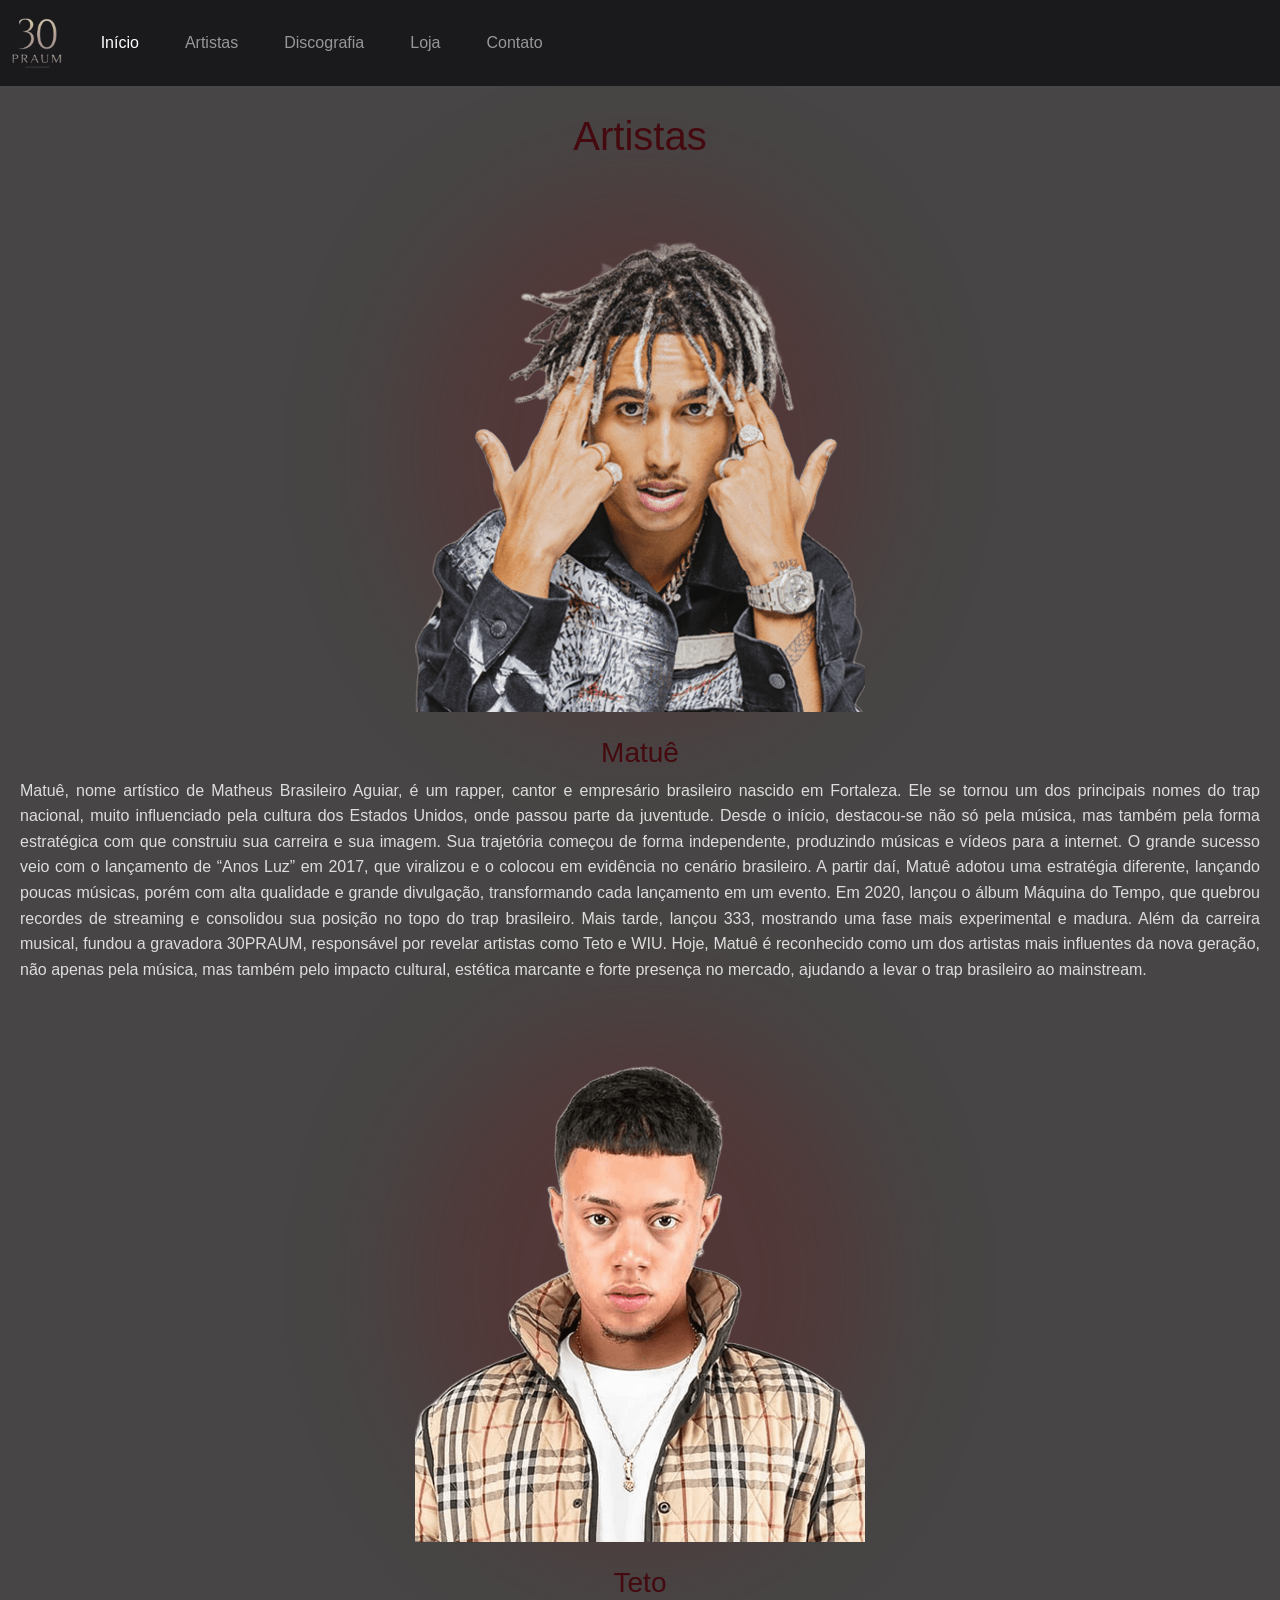
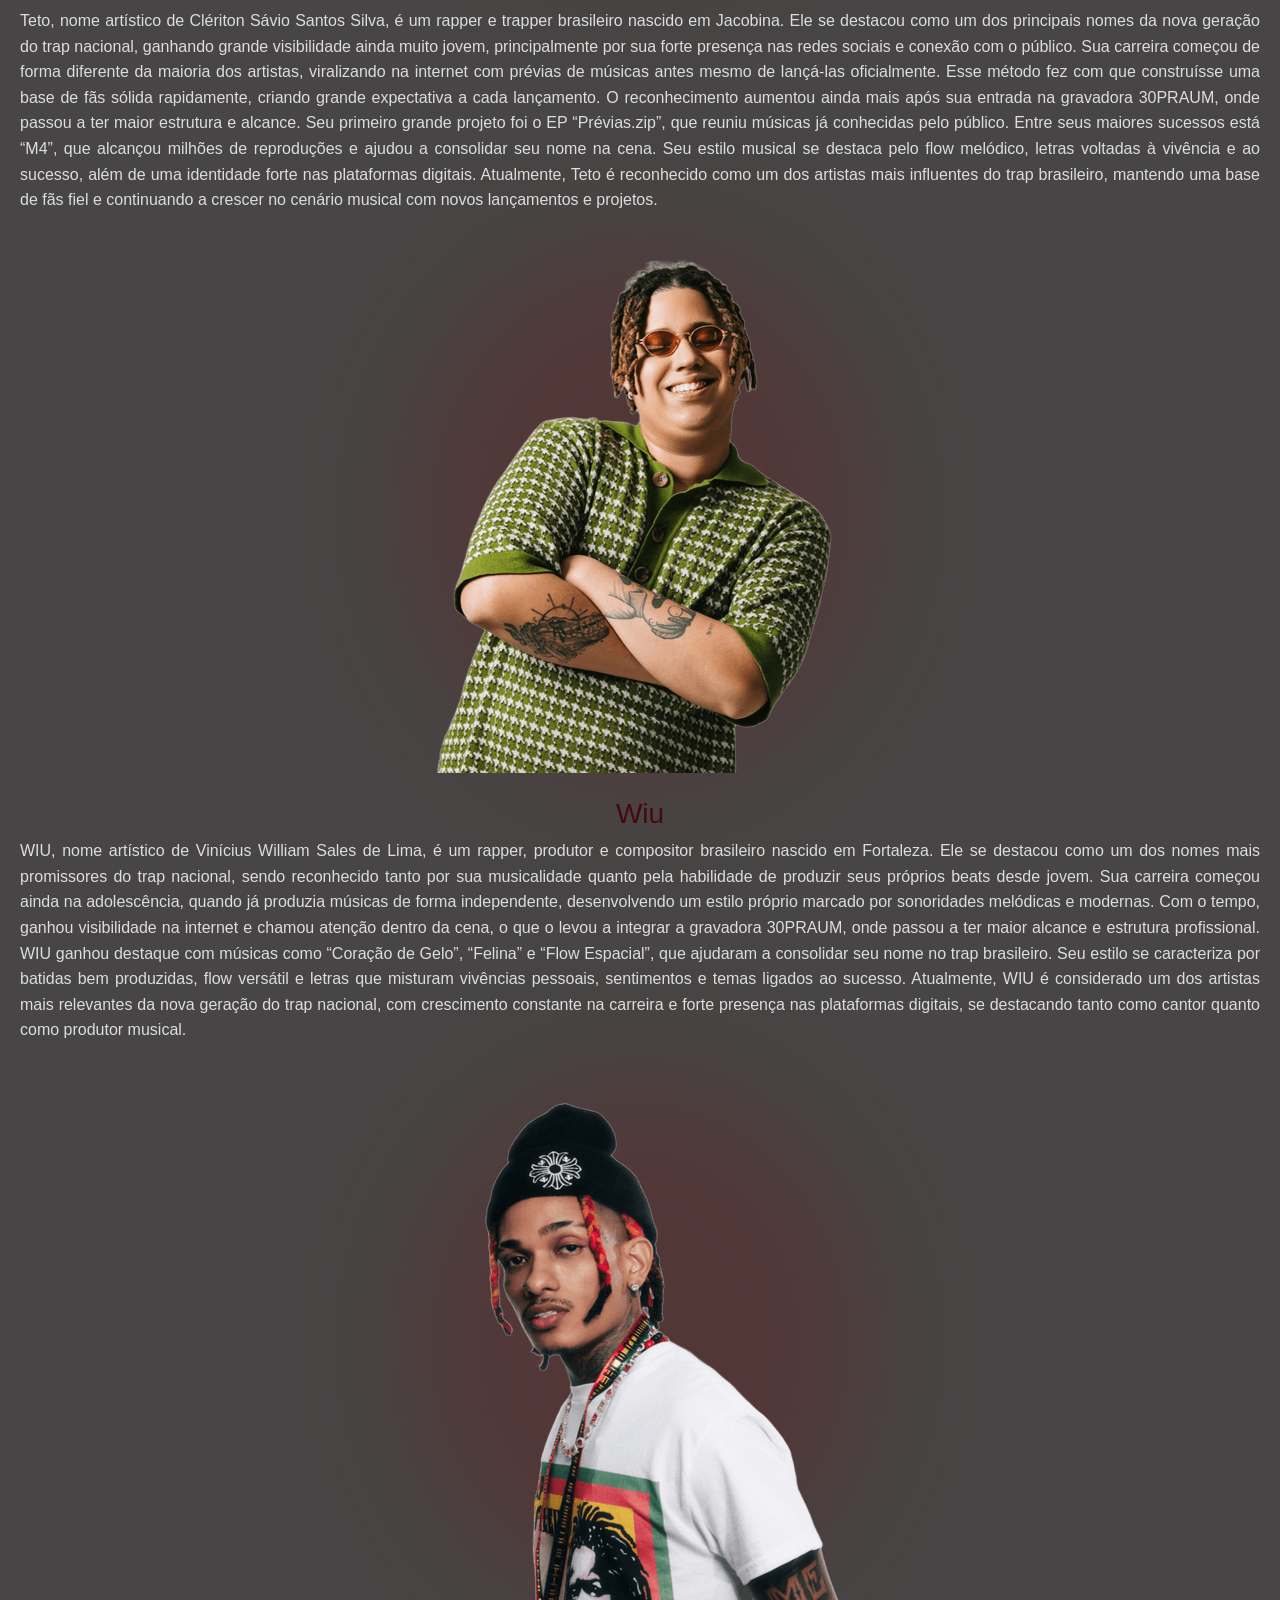
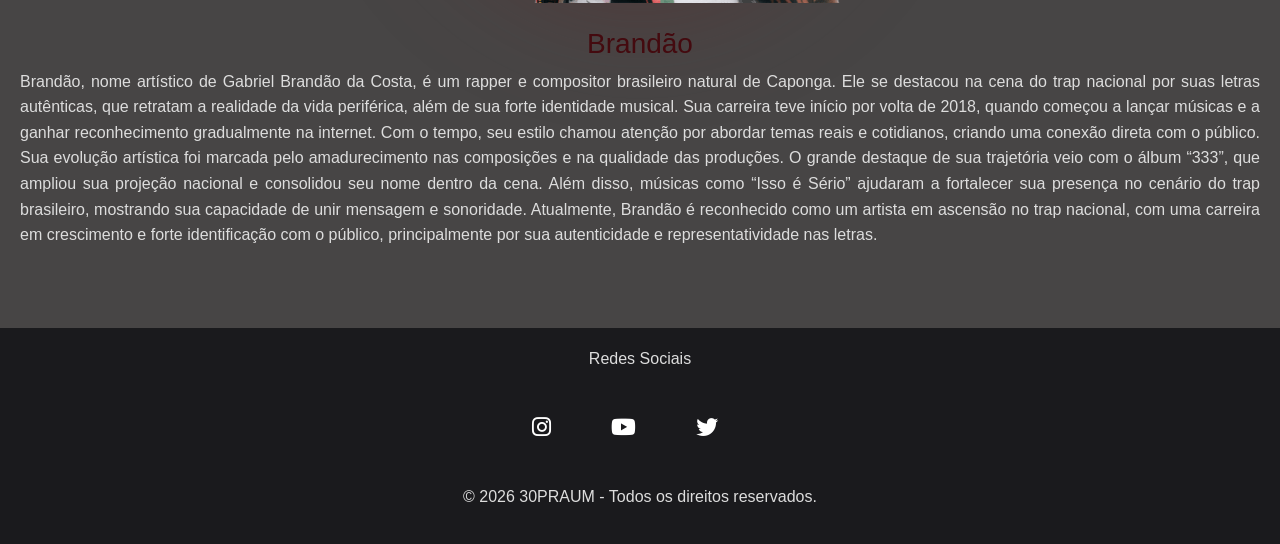
==== artistas.html @ f8e429fa "Padrao" ====
<!DOCTYPE html>
<html lang="pt-br">
<head>
    <meta charset="UTF-8">
    <meta name="viewport" content="width=device-width, initial-scale=1.0">
    <title>Artistas</title>
    <link href="https://cdn.jsdelivr.net/npm/bootstrap@5.3.8/dist/css/bootstrap.min.css" rel="stylesheet" integrity="sha384-sRIl4kxILFvY47J16cr9ZwB07vP4J8+LH7qKQnuqkuIAvNWLzeN8tE5YBujZqJLB" crossorigin="anonymous">
    <link rel="stylesheet" href="index.css">
    <link rel="stylesheet" href="https://cdnjs.cloudflare.com/ajax/libs/font-awesome/6.5.0/css/all.min.css">
</head>
<body>
   <nav class="navbar navbar-expand-lg navbar-dark fixed-top">
  <div class="container-fluid">
    <a class="navbar-brand" href="index.html">
        <img src="IMAGENS/30praum.png" alt="30PRAUM" height="50">
    </a>
    <button class="navbar-toggler" type="button" data-bs-toggle="collapse" data-bs-target="#navbarNav" aria-controls="navbarNav" aria-expanded="false" aria-label="Toggle navigation">
      <span class="navbar-toggler-icon"></span>
    </button>
    <div class="collapse navbar-collapse" id="navbarNav">
      <ul class="navbar-nav">
        <li class="nav-item">
          <a class="nav-link active" aria-current="page" href="index.html">Início</a>
        </li>
        <li class="nav-item">
          <a class="nav-link" href="artistas.html">Artistas</a>
        </li>
        <li class="nav-item">
          <a class="nav-link" href="discografia.html">Discografia</a>
        </li>
        <li class="nav-item">
           <a class="nav-link" href="loja.html">Loja</a>
        </li>
        <li class="nav-item">
          <a class="nav-link" href="contato.html">Contato</a>
        </li>
      </ul>
    </div>
  </div>
</nav>

    <br><br><br>

        <main>

    <section id="artistas">

    <h1>Artistas</h1>
            <br>

            <div class="fundoimg">
        <img src="IMAGENS/matue.png" class="img-fluid">
            </div><br><br>

        <h4>Matuê</h4>
     <p>Matuê, nome artístico de Matheus Brasileiro Aguiar, é um rapper, cantor e empresário brasileiro nascido em Fortaleza. Ele se tornou um dos principais nomes do trap nacional, muito influenciado pela cultura dos Estados Unidos, onde passou parte da juventude. Desde o início, destacou-se não só pela música, mas também pela forma estratégica com que construiu sua carreira e sua imagem.
    Sua trajetória começou de forma independente, produzindo músicas e vídeos para a internet. O grande sucesso veio com o lançamento de “Anos Luz” em 2017, que viralizou e o colocou em evidência no cenário brasileiro. A partir daí, Matuê adotou uma estratégia diferente, lançando poucas músicas, porém com alta qualidade e grande divulgação, transformando cada lançamento em um evento.
    Em 2020, lançou o álbum Máquina do Tempo, que quebrou recordes de streaming e consolidou sua posição no topo do trap brasileiro. Mais tarde, lançou 333, mostrando uma fase mais experimental e madura. Além da carreira musical, fundou a gravadora 30PRAUM, responsável por revelar artistas como Teto e WIU.
    Hoje, Matuê é reconhecido como um dos artistas mais influentes da nova geração, não apenas pela música, mas também pelo impacto cultural, estética marcante e forte presença no mercado, ajudando a levar o trap brasileiro ao mainstream.</p>
            <br>

            <div class="fundoimg">
        <img src="IMAGENS/teto.png" class="img-fluid">
            </div><br><br>

        <h4>Teto</h4> 
    <p>Teto, nome artístico de Clériton Sávio Santos Silva, é um rapper e trapper brasileiro nascido em Jacobina. Ele se destacou como um dos principais nomes da nova geração do trap nacional, ganhando grande visibilidade ainda muito jovem, principalmente por sua forte presença nas redes sociais e conexão com o público.
    Sua carreira começou de forma diferente da maioria dos artistas, viralizando na internet com prévias de músicas antes mesmo de lançá-las oficialmente. Esse método fez com que construísse uma base de fãs sólida rapidamente, criando grande expectativa a cada lançamento. O reconhecimento aumentou ainda mais após sua entrada na gravadora 30PRAUM, onde passou a ter maior estrutura e alcance.
    Seu primeiro grande projeto foi o EP “Prévias.zip”, que reuniu músicas já conhecidas pelo público. Entre seus maiores sucessos está “M4”, que alcançou milhões de reproduções e ajudou a consolidar seu nome na cena. Seu estilo musical se destaca pelo flow melódico, letras voltadas à vivência e ao sucesso, além de uma identidade forte nas plataformas digitais.
    Atualmente, Teto é reconhecido como um dos artistas mais influentes do trap brasileiro, mantendo uma base de fãs fiel e continuando a crescer no cenário musical com novos lançamentos e projetos.</p>
            <br>

            <div class="fundoimg">
        <img src="IMAGENS/wiu.png" class="img-fluid">
            </div><br><br>

        <h4>Wiu</h4>
    <p>WIU, nome artístico de Vinícius William Sales de Lima, é um rapper, produtor e compositor brasileiro nascido em Fortaleza. Ele se destacou como um dos nomes mais promissores do trap nacional, sendo reconhecido tanto por sua musicalidade quanto pela habilidade de produzir seus próprios beats desde jovem.
    Sua carreira começou ainda na adolescência, quando já produzia músicas de forma independente, desenvolvendo um estilo próprio marcado por sonoridades melódicas e modernas. Com o tempo, ganhou visibilidade na internet e chamou atenção dentro da cena, o que o levou a integrar a gravadora 30PRAUM, onde passou a ter maior alcance e estrutura profissional.
    WIU ganhou destaque com músicas como “Coração de Gelo”, “Felina” e “Flow Espacial”, que ajudaram a consolidar seu nome no trap brasileiro. Seu estilo se caracteriza por batidas bem produzidas, flow versátil e letras que misturam vivências pessoais, sentimentos e temas ligados ao sucesso.
    Atualmente, WIU é considerado um dos artistas mais relevantes da nova geração do trap nacional, com crescimento constante na carreira e forte presença nas plataformas digitais, se destacando tanto como cantor quanto como produtor musical.</p>
            <br>

            <div class="fundoimg">
        <img src="IMAGENS/brandao.png" class="img-fluid">
            </div><br><br>

        <h4>Brandão</h4>
    <p>Brandão, nome artístico de Gabriel Brandão da Costa, é um rapper e compositor brasileiro natural de Caponga. Ele se destacou na cena do trap nacional por suas letras autênticas, que retratam a realidade da vida periférica, além de sua forte identidade musical.
    Sua carreira teve início por volta de 2018, quando começou a lançar músicas e a ganhar reconhecimento gradualmente na internet. Com o tempo, seu estilo chamou atenção por abordar temas reais e cotidianos, criando uma conexão direta com o público. Sua evolução artística foi marcada pelo amadurecimento nas composições e na qualidade das produções.
    O grande destaque de sua trajetória veio com o álbum “333”, que ampliou sua projeção nacional e consolidou seu nome dentro da cena. Além disso, músicas como “Isso é Sério” ajudaram a fortalecer sua presença no cenário do trap brasileiro, mostrando sua capacidade de unir mensagem e sonoridade.
    Atualmente, Brandão é reconhecido como um artista em ascensão no trap nacional, com uma carreira em crescimento e forte identificação com o público, principalmente por sua autenticidade e representatividade nas letras.</p>
            <br>
    
</section>

        </main>

<footer>
    <p>Redes Sociais</p>

    <br>

    <ul class="redes">
        <li><a href="https://www.instagram.com/30praum/?hl=pt-br" target="_blank">
            <i class="fab fa-instagram"></i></a><li>

        <li><a href="https://www.youtube.com/c/30PRAUM" target="_blank">
            <i class="fab fa-youtube"></i></a><li>
                
        <li><a href="https://x.com/30PRAUM" target="_blank">
            <i class="fab fa-twitter"></i></a><li>
    </ul>

    <br>

    <p>&copy; 2026 30PRAUM - Todos os direitos reservados.</p>
</footer>

<script src="https://cdn.jsdelivr.net/npm/bootstrap@5.3.8/dist/js/bootstrap.bundle.min.js" integrity="sha384-FKyoEForCGlyvwx9Hj09JcYn3nv7wiPVlz7YYwJrWVcXK/BmnVDxM+D2scQbITxI" crossorigin="anonymous"></script>
</body>
</html>
---- index.css ----
* {
    margin: 0;
    padding: 0;
    box-sizing: border-box;
    font-family: Arial;
}

html, body {
  height: 100%;
  margin: 0;
}

body {
    background: rgb(71, 69, 69);
    font-family:arial;
    display: flex;
    flex-direction: column;
}

/* MAIN FIXAR*/

main {
    flex: 1;
    width: 100%;
}

h1 {
    color: rgb(68, 10, 15);
    font-size: 40px;
    text-align: center;
}

h2 {
    color: white
}

p {
    margin-right: auto;
    margin-left: auto;
    color: white;
    font-size: 16px;
    line-height: 1.6;
    color: #ddd;
    text-align: justify;
}

img {
    height: 400px;
}

/* CONFIG LOJA */

.botao {
    background:rgb(180, 146, 146);
    color: rgb(0, 0, 0);
    padding: 10px 20px;
    text-decoration: none;
    font-weight: bold;
    border-radius: 5px;
    display: inline-block;
}

.botao:hover {
    background: rgb(136, 53, 60);
}

/* LISTA */

dt {
    color: rgb(255, 255, 255);
    font-size: 16px;
}

#sobre h3 {
    color: rgb(70, 36, 36);
    font-size: 25px;
}

/* CABEÇALHO */

nav {
    padding: 15px;
    position: flex;
    width: 100%;
    top: 0;
    left: 0;
    text-align: center;
}

nav ul {
    list-style: none;
    display: flex;
    justify-content: center;
}

.navbar {
    background-color: rgb(26, 26, 29);
}

.navbar-brand img{
    height: 50px;
    width: auto;
}

nav ul li {
    margin: 15px;
}

nav ul li a {
    color: white;
    text-decoration: none;
    font-size: 18px;
}

nav ul li a:hover {
    color:  rgb(136, 53, 60);
}

/* BANNER */

#inicio {
    background: 
    linear-gradient(rgba(0,0,0,0.6), rgba(0,0,0,0.6)),
    url('./IMAGENS/banner.jpg') center/cover no-repeat;
    color: white;
    text-align: center;
    min-height: 40vh;
    padding: 40px 20px;
    display: flex;
    flex-direction: column;
    justify-content: center;
    align-items: center;
}

@keyframes fadeUp {
  from {
    opacity: 0;
    transform: translateY(30px);
  }
  to {
    opacity: 1;
    transform: translateY(0);
  }
}

#inicio h3 {
    opacity: 0;
  font-size: 40px;
  animation: fadeUp 1s ease forwards;
}

#inicio p {
    opacity: 0;
  font-size: 22px;
  animation: fadeUp 1s ease forwards;
  animation-delay: 0.3s;
  
}

#artistas h4 {
    color: rgb(68, 10, 15);
    font-size: 28px;
}

#artistas p {
    font-size: 16px;
  line-height: 1.6;
  color: #ddd;
  text-align: justify;
}

#contato h3 {
    color: rgb(68, 10, 15);
    font-size: 25px;
}

/* BOTOES DE CONTATO */

section {
    padding: 40px 20px;
    text-align: center;
}

form {
    display: flex;
    color: rgb(68, 10, 15);
    flex-direction: column;
    max-width: 400px;
    margin: auto;
}

form label {
   text-align: left;
   margin-top: 10px;
   font-weight: bold;
}

form input, form textarea {
   padding: 10px;
   border: 1px solid #ccc;
   border-radius: 5px;
}

form button {
    background: rgb(156, 110, 110);
    color: white;
    padding: 10px;
    cursor: pointer;
}

form button:hover {
    background:  rgb(136, 53, 60);
}

/* RODAPÉ */

footer {
    background-color: rgb(26, 26, 29);
    color: white;
    text-align: center;
    padding: 18px;
    text-decoration: none;
}

footer p {
    text-align: center;
}

.redes {
    list-style: none;
    display: flex;
    justify-content: center;
    padding: 0;
    gap: 30px;
}

.redes a {
    color: white;
    text-decoration: none;
    font-size: 22px;
}

.redes a:hover {
    color:  rgb(136, 53, 60);
}

/* FUNDO DE IMAGEM */

.fundoimg {
    position: relative;
    display: inline-block;
}

.fundoimg::before {
     content: "";
  position: absolute;
  width: 100%;
  height: 100%;
  background: rgba(100, 36, 36, 0.4);
  filter: blur(60px);
  border-radius: 50%;
  top: 0;
  left: 0;
  z-index: -1;
}

/* VIDEO */

#video video {
  width: 100%;
  max-width: 900px;
  height: auto;
  display: block;
  margin: 0 auto;
}
#video h1 {
    color: rgb(68, 10, 15);
}

/* TABELA */

table {
    border-collapse: collapse;
    width: 55%;
    margin: 0 auto;
}

th,td {
    border: 1px solid #ccc;
    padding: 8px;
    text-align: center;;
}

caption {
    caption-side: top;
    text-align: center;
    font-size: 25px;
    margin-bottom: 7px;
    color: rgb(70, 36, 36);
}
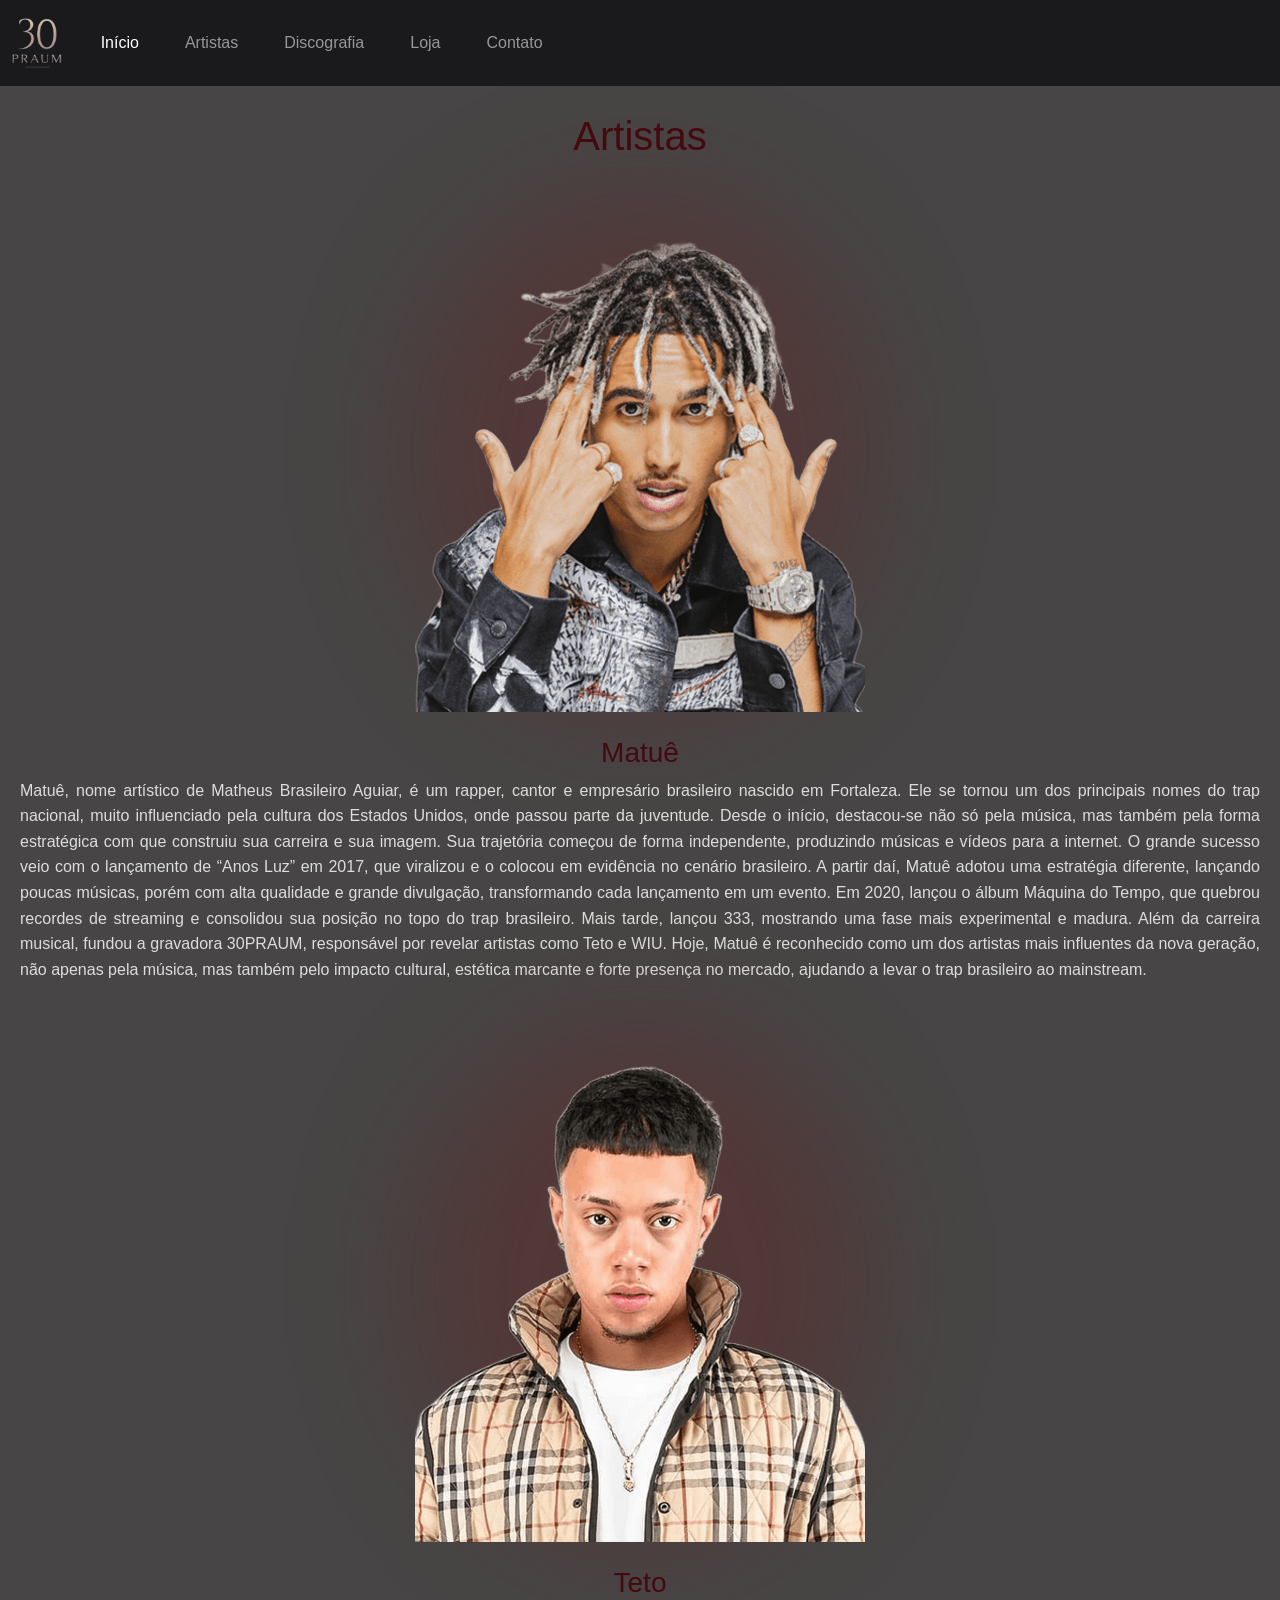
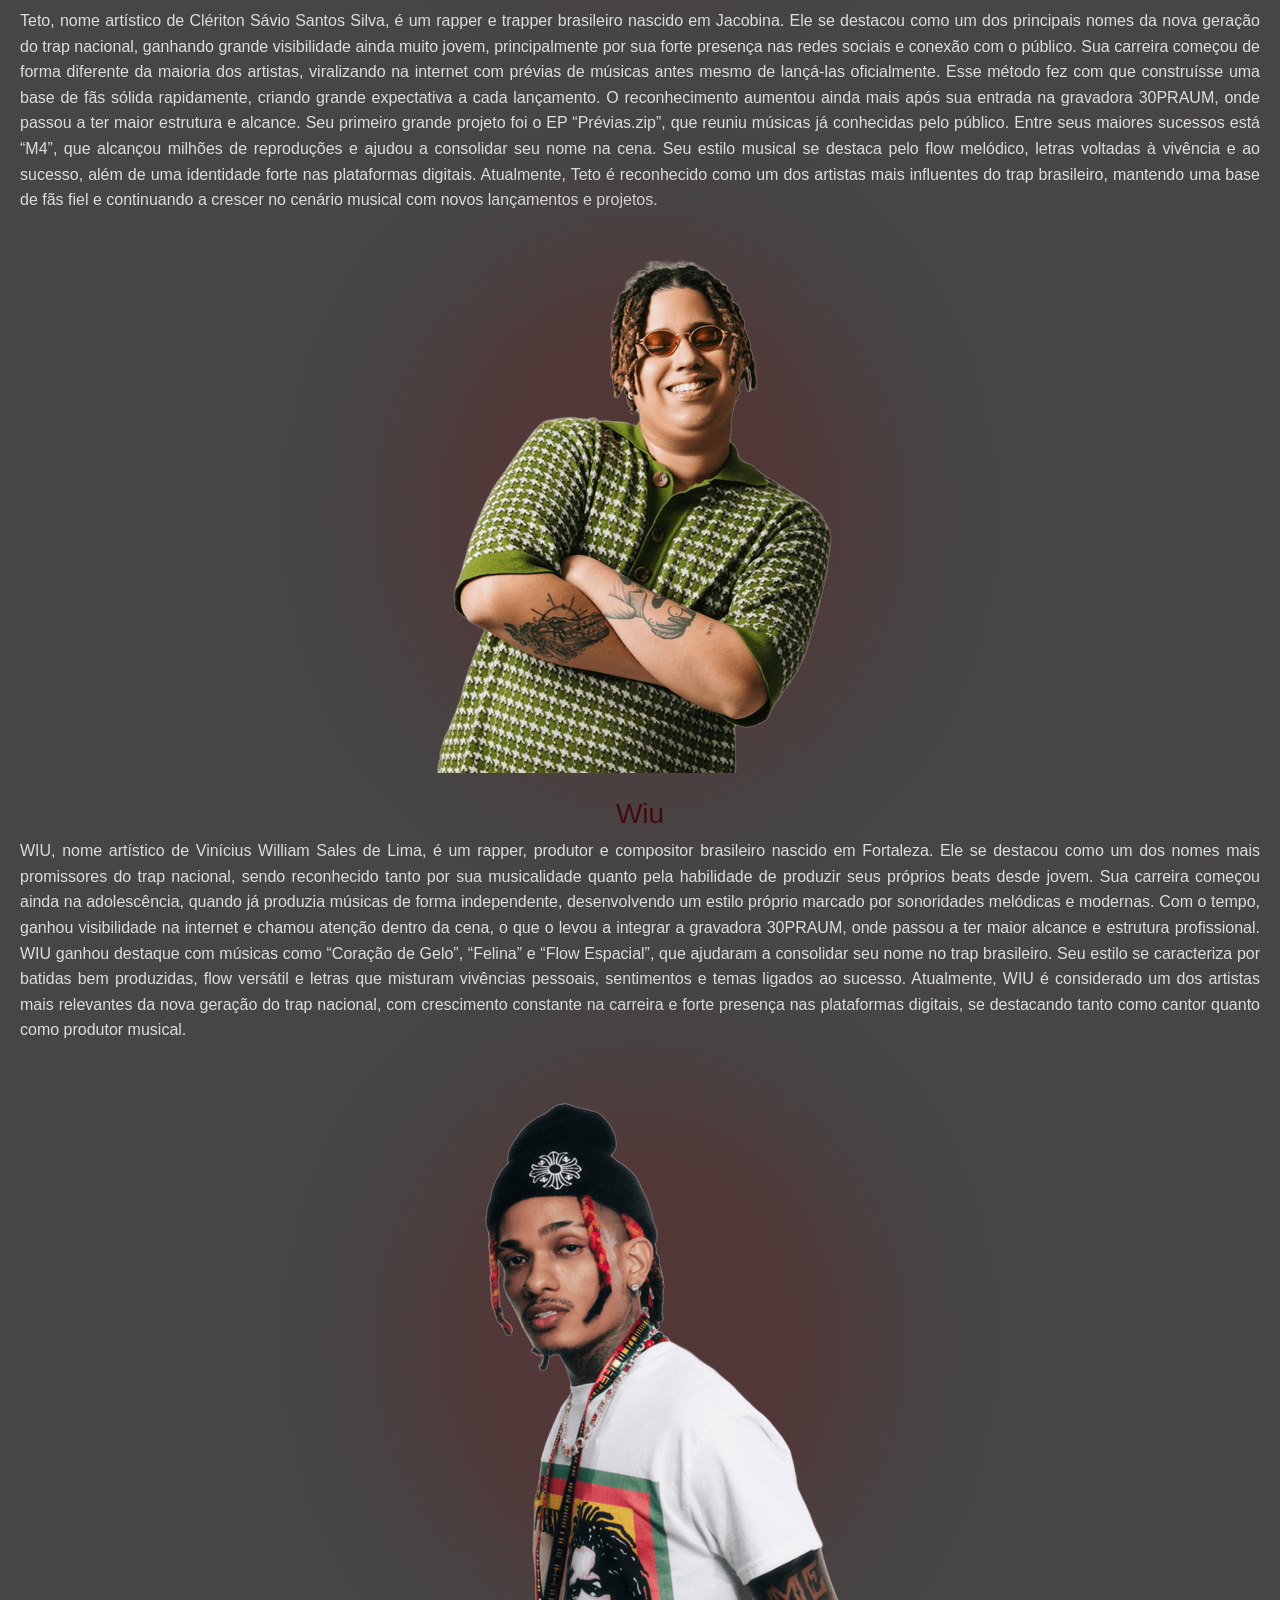
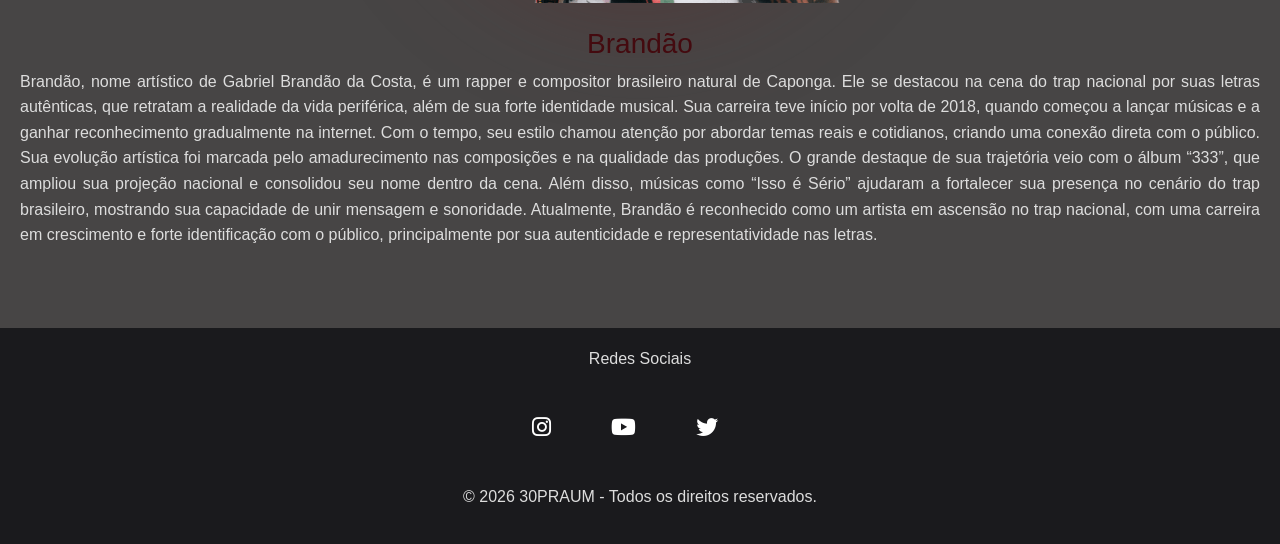
==== commit 61460e7d: "rolagem scroll js" ====
--- a/artistas.html
+++ b/artistas.html
@@ -59,6 +59,8 @@
     Hoje, Matuê é reconhecido como um dos artistas mais influentes da nova geração, não apenas pela música, mas também pelo impacto cultural, estética marcante e forte presença no mercado, ajudando a levar o trap brasileiro ao mainstream.</p>
             <br>
 
+            <div class="reveal">
+
             <div class="fundoimg">
         <img src="IMAGENS/teto.png" class="img-fluid">
             </div><br><br>
@@ -69,6 +71,10 @@
     Seu primeiro grande projeto foi o EP “Prévias.zip”, que reuniu músicas já conhecidas pelo público. Entre seus maiores sucessos está “M4”, que alcançou milhões de reproduções e ajudou a consolidar seu nome na cena. Seu estilo musical se destaca pelo flow melódico, letras voltadas à vivência e ao sucesso, além de uma identidade forte nas plataformas digitais.
     Atualmente, Teto é reconhecido como um dos artistas mais influentes do trap brasileiro, mantendo uma base de fãs fiel e continuando a crescer no cenário musical com novos lançamentos e projetos.</p>
             <br>
+
+            </div>
+
+            <div class="reveal">
 
             <div class="fundoimg">
         <img src="IMAGENS/wiu.png" class="img-fluid">
@@ -81,6 +87,10 @@
     Atualmente, WIU é considerado um dos artistas mais relevantes da nova geração do trap nacional, com crescimento constante na carreira e forte presença nas plataformas digitais, se destacando tanto como cantor quanto como produtor musical.</p>
             <br>
 
+            </div>
+
+            <div class="reveal">
+
             <div class="fundoimg">
         <img src="IMAGENS/brandao.png" class="img-fluid">
             </div><br><br>
@@ -91,6 +101,8 @@
     O grande destaque de sua trajetória veio com o álbum “333”, que ampliou sua projeção nacional e consolidou seu nome dentro da cena. Além disso, músicas como “Isso é Sério” ajudaram a fortalecer sua presença no cenário do trap brasileiro, mostrando sua capacidade de unir mensagem e sonoridade.
     Atualmente, Brandão é reconhecido como um artista em ascensão no trap nacional, com uma carreira em crescimento e forte identificação com o público, principalmente por sua autenticidade e representatividade nas letras.</p>
             <br>
+
+            </div>
     
 </section>
 
@@ -117,6 +129,7 @@
     <p>&copy; 2026 30PRAUM - Todos os direitos reservados.</p>
 </footer>
 
+<script src="rolagem.js"></script>
 <script src="https://cdn.jsdelivr.net/npm/bootstrap@5.3.8/dist/js/bootstrap.bundle.min.js" integrity="sha384-FKyoEForCGlyvwx9Hj09JcYn3nv7wiPVlz7YYwJrWVcXK/BmnVDxM+D2scQbITxI" crossorigin="anonymous"></script>
 </body>
 </html>
--- a/index.css
+++ b/index.css
@@ -297,4 +297,15 @@
     font-size: 25px;
     margin-bottom: 7px;
     color: rgb(70, 36, 36);
+}
+
+.reveal{
+    opacity: 0;
+    transform: translateY(80px);
+    transition: all 0.8s ease;
+}
+
+.reveal.active{
+    opacity: 1;
+    transform: translateY(0);
 }
